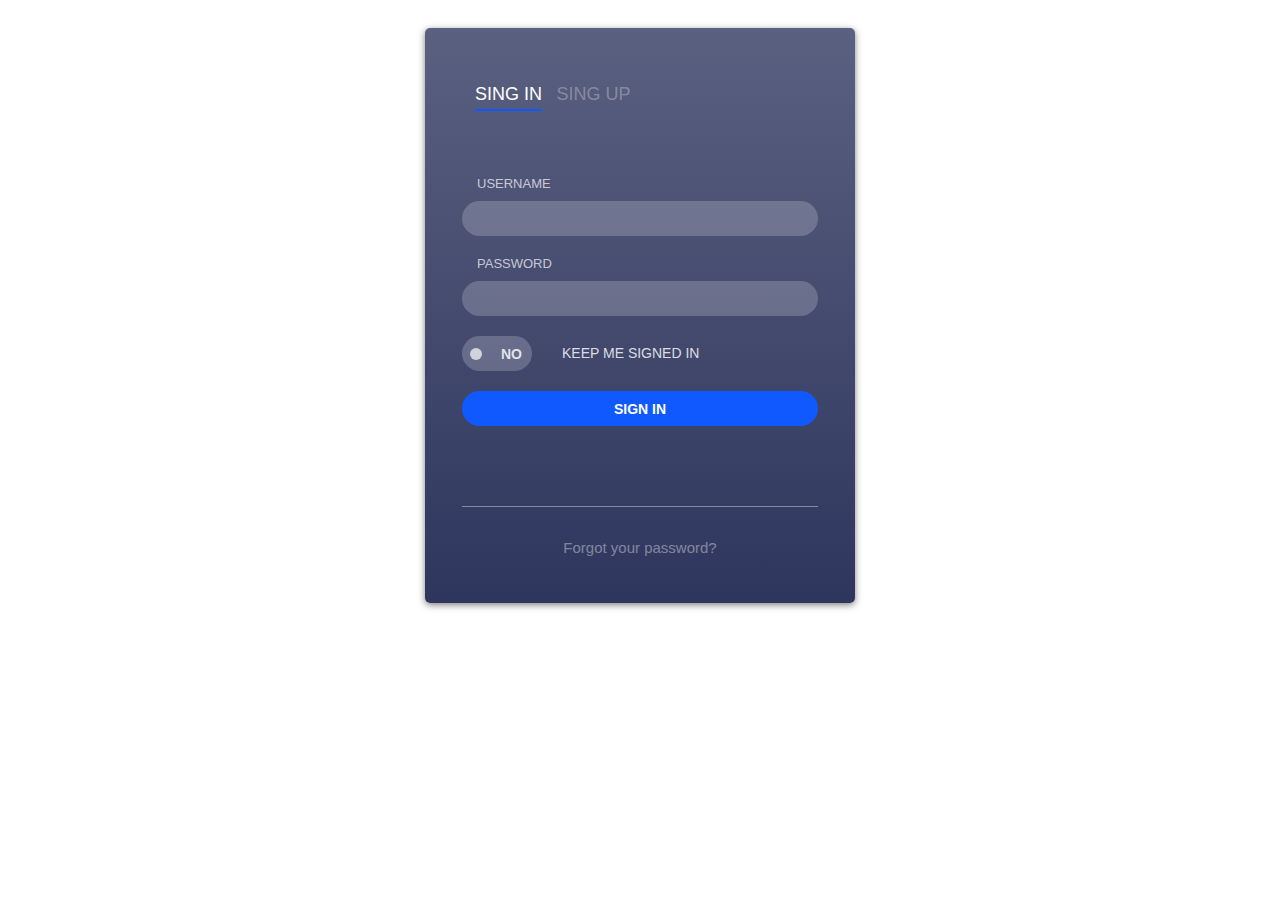
==== form/index.html @ d3ba2184 "Add files via upload" ====
<!DOCTYPE html>
<html>

<head>
    <title>login</title>
    <link rel="stylesheet" type="text/css" href="style.css">
</head>

<body>
    <div class="container">
        <div class="block">
            <div class="nav">
                <ul class="links">
                    <li class="active"><a href="#">Sing in</a></li>
                    <li><a href="#">Sing up</a></li>
                </ul>
            </div>
            <form name="login">
                <label class="form-label">Username</label>
                <input type="text" name="username" class="form-input">

                <label class="form-label">Password</label>
                <input type="password" name="password" class="form-input">

                <input class="checkboxinput" type="checkbox" name="KeepSignedIn" id="KeepSignedIn">
                <label class="checkbox" for="KeepSignedIn" class="KeepIn">Keep me signed in</label>

                <button type="submit" class="form-singin">Sign in</button>

                <hr>
            </form>
            <div class="forgot">
                <a href="#" class="forgot-text">Forgot your password?</a>
            </div>
        </div>
    </div>
</body>


</html>
---- form/style.css ----
body {
    font-family: 'Open Sans0', sans-serif;
}

.container {
    padding-top: 20px;
}

.block {
    height: 575px;
    width: 430px;
    background: linear-gradient(rgba(35, 43, 85, 0.75), rgba(35, 43, 85, 0.95));
    border-radius: 5px;
    box-shadow: 0px 2px 7px rgba(0, 0, 0, 0.5);
    margin-left: auto;
    margin-right: auto;
}

.nav {
    padding-top: 40px;
}

.links li {
    display: inline;
    text-transform: uppercase;
    font-size: 18px;
    padding-left: 10px;
}

.links li a {
    text-decoration: none;
    color: rgba(255, 255, 255, 0.3);
}

.links .active a {
    padding-bottom: 5px;
    color: #ffffff;
    border-bottom: solid 2px #1059ff;
}

form {
    padding-top: 55px;
    padding-left: 37px;
    padding-right: 37px;
}

.form-input {
    width: 100%;
    background: rgba(255, 255, 255, 0.2);
    border: none;
    height: 35px;
    border-radius: 20px;
    color: #ffffff;
    font-size: 15px;
    padding-left: 15px;
    margin-bottom: 20px;
    box-sizing: border-box;
}

.form-label {
    color: rgba(255, 255, 255, 0.7);
    text-transform: uppercase;
    font-size: 13px;
    padding-left: 15px;
    padding-bottom: 10px;
    display: block;
    font-weight: 400;
}

.form-input:focus {
    outline: none;
    background: rgba(255, 255, 255, 0.3);
}

.form-singin {
    width: 100%;
    background-color: rgb(16, 89, 255, 1);
    border: none;
    height: 35px;
    border-radius: 20px;
    color: #ffffff;
    font-size: 14px;
    margin-top: 20px;
    text-transform: uppercase;
    outline: none;
    cursor: pointer;
    font-weight: 600;
}

.form-singin:hover {
    background-color: #0f4fe6;
}

hr {
    margin-top: 80px;
    border: none;
    background-color: rgb(255, 255, 255, 0.4);
    height: 1px;
}

.forgot-text {
    color: rgb(255, 255, 255, 0.4);
    text-decoration: none;
    font-size: 15px;
}

.forgot {
    text-align: center;
    padding-top: 24px;
}

input[id=KeepSignedIn] {
    display: none;
}

.checkbox {
    color: rgba(255, 255, 255, 0.822);
    text-transform: uppercase;
    font-size: 14px;
    padding-left: 100px;
    cursor: pointer;
    position: relative;
    line-height: 35px;
}

.checkbox::after {
    content: "no";
    width: 70px;
    height: 35px;
    background: rgba(255, 255, 255, 0.2);
    border-radius: 20px;
    font-weight: 600;
    position: absolute;
    left: 0;
    text-align: right;
    box-sizing: border-box;
    padding-right: 10px;
    padding-left: 10px;
    padding-top: 1px;
    transition: 0.2s;
}

.checkbox::before {
    content: "";
    width: 12px;
    height: 12px;
    border-radius: 50%;
    background: rgba(255, 255, 255, 0.7);
    position: absolute;
    left: 8px;
    top: 3px;
    box-sizing: border-box;
    transition: 0.3s;
}

input[type=checkbox]:checked+.checkbox::after {
    content: "yes";
    text-align: left;
    background-color: rgb(16, 89, 255, 1);
}

input[type=checkbox]:checked+.checkbox::before {
    left: 50px;
    z-index: 1;
}
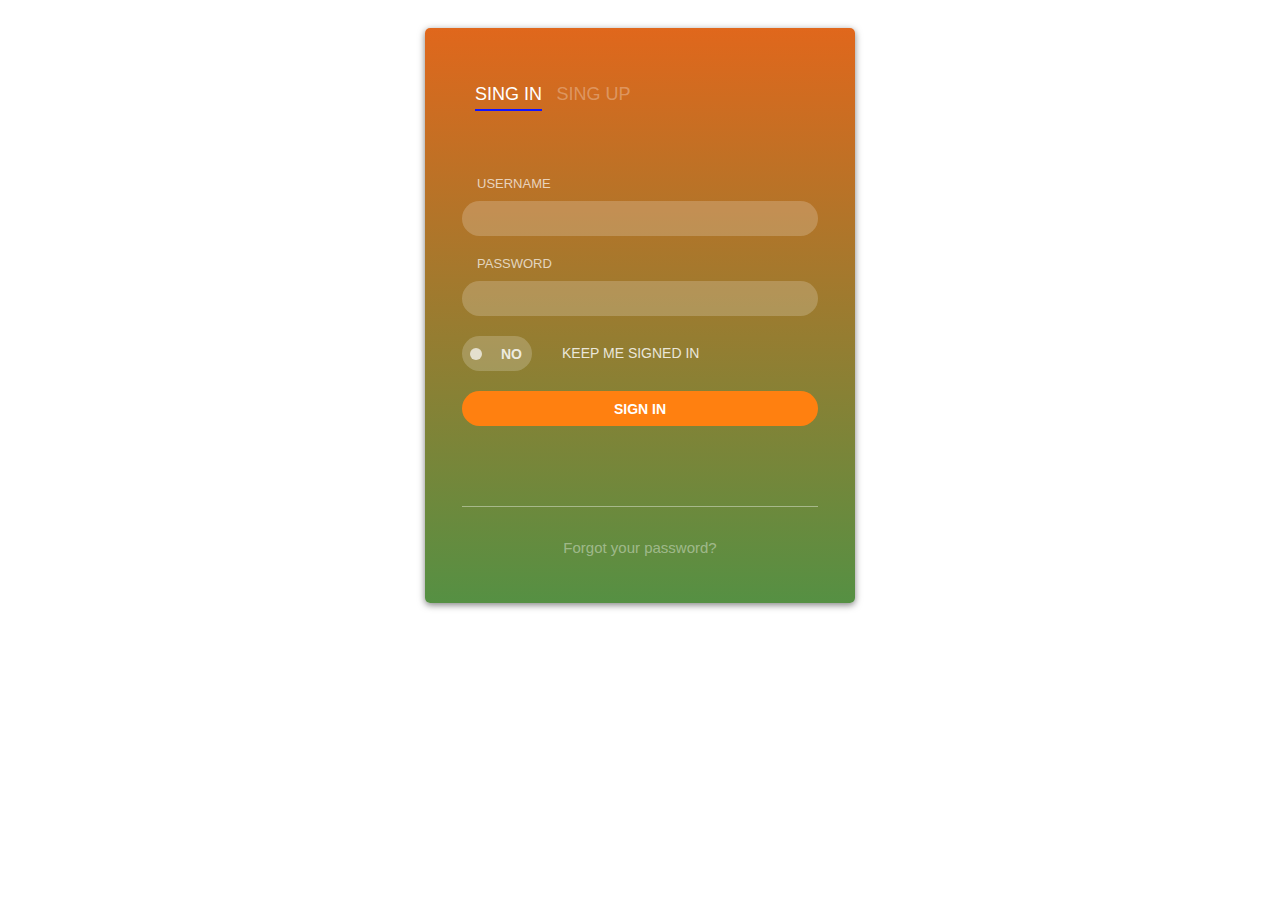
==== commit bafd8b85: "Changed color body" ====
--- a/form/index.html
+++ b/form/index.html
@@ -2,7 +2,7 @@
 <html>
 
 <head>
-    <title>login</title>
+    <title>Login</title>
     <link rel="stylesheet" type="text/css" href="style.css">
 </head>
 
--- a/form/style.css
+++ b/form/style.css
@@ -9,7 +9,7 @@
 .block {
     height: 575px;
     width: 430px;
-    background: linear-gradient(rgba(35, 43, 85, 0.75), rgba(35, 43, 85, 0.95));
+    background: linear-gradient(rgb(224, 103, 28), rgba(76, 138, 57, 0.95));
     border-radius: 5px;
     box-shadow: 0px 2px 7px rgba(0, 0, 0, 0.5);
     margin-left: auto;
@@ -35,7 +35,7 @@
 .links .active a {
     padding-bottom: 5px;
     color: #ffffff;
-    border-bottom: solid 2px #1059ff;
+    border-bottom: solid 2px #1014ff;
 }
 
 form {
@@ -74,7 +74,7 @@
 
 .form-singin {
     width: 100%;
-    background-color: rgb(16, 89, 255, 1);
+    background-color: rgb(255, 128, 16);
     border: none;
     height: 35px;
     border-radius: 20px;
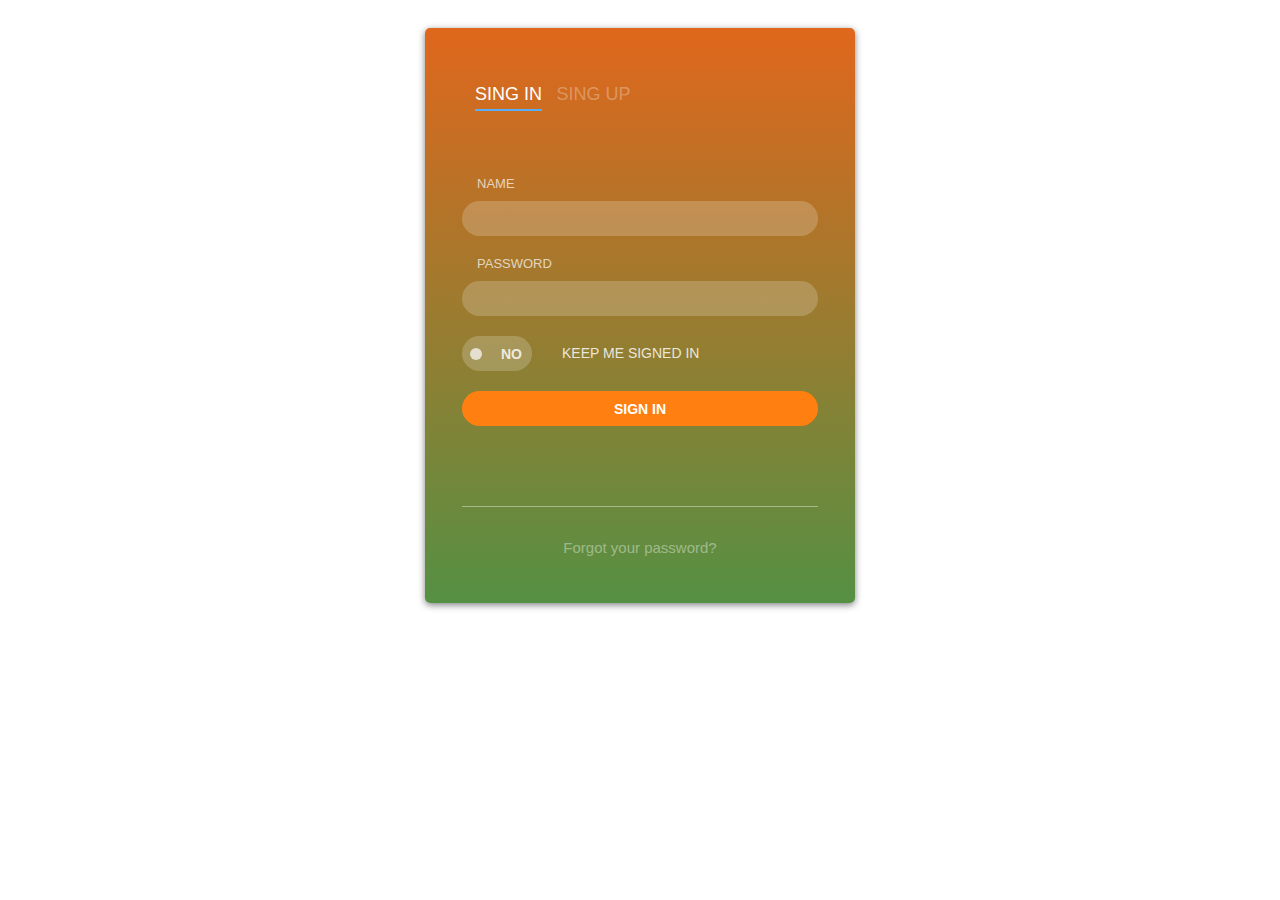
==== commit 271f68f9: "Changed description" ====
--- a/form/index.html
+++ b/form/index.html
@@ -16,7 +16,7 @@
                 </ul>
             </div>
             <form name="login">
-                <label class="form-label">Username</label>
+                <label class="form-label">Name</label>
                 <input type="text" name="username" class="form-input">
 
                 <label class="form-label">Password</label>
--- a/form/style.css
+++ b/form/style.css
@@ -35,7 +35,7 @@
 .links .active a {
     padding-bottom: 5px;
     color: #ffffff;
-    border-bottom: solid 2px #1014ff;
+    border-bottom: solid 2px #58adf8;
 }
 
 form {
@@ -88,7 +88,7 @@
 }
 
 .form-singin:hover {
-    background-color: #0f4fe6;
+    background-color: #59a3f1;
 }
 
 hr {
@@ -156,7 +156,7 @@
 input[type=checkbox]:checked+.checkbox::after {
     content: "yes";
     text-align: left;
-    background-color: rgb(16, 89, 255, 1);
+    background-color: rgb(122, 92, 244);
 }
 
 input[type=checkbox]:checked+.checkbox::before {
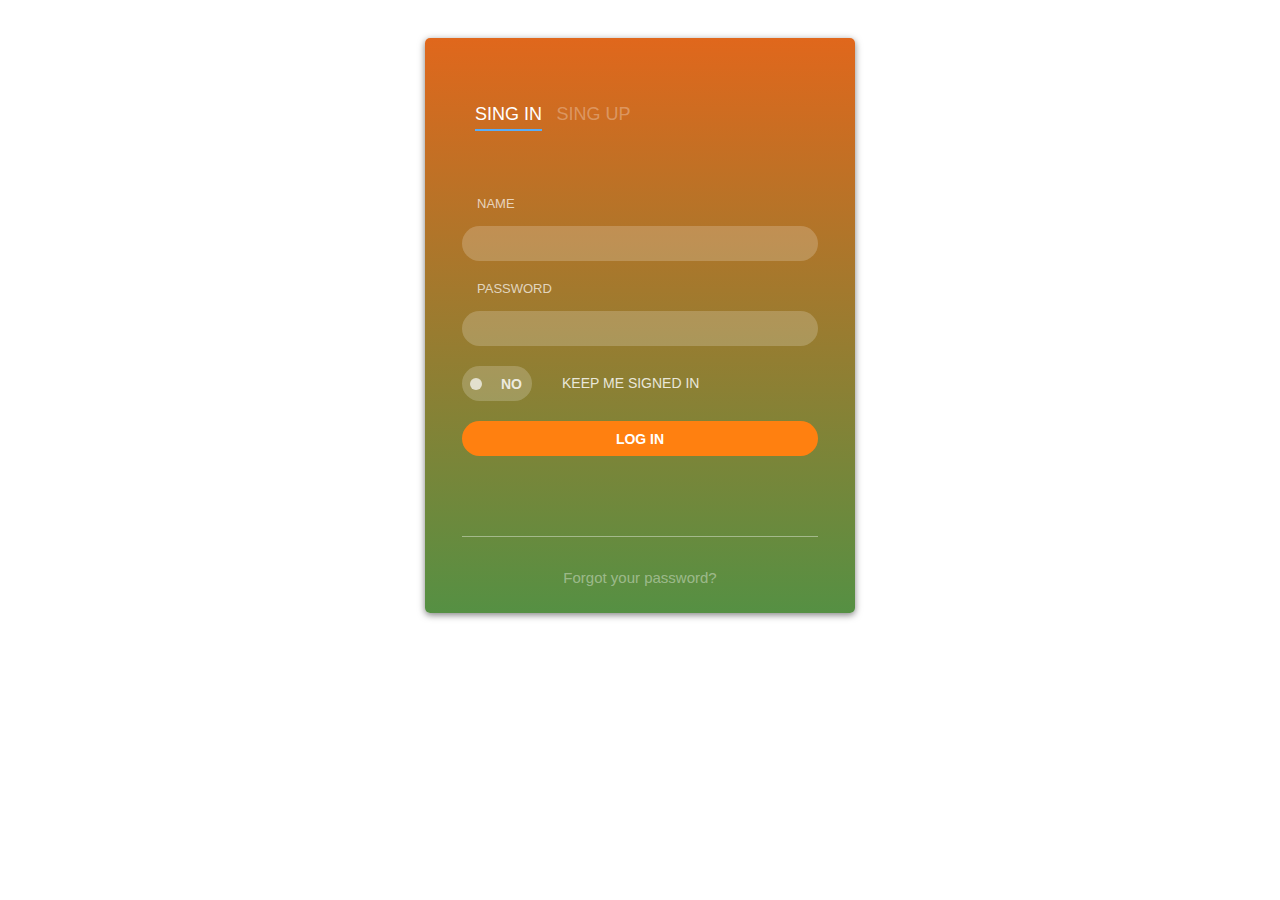
==== commit 79aa89cf: "Changed Size and padding" ====
--- a/form/index.html
+++ b/form/index.html
@@ -25,7 +25,7 @@
                 <input class="checkboxinput" type="checkbox" name="KeepSignedIn" id="KeepSignedIn">
                 <label class="checkbox" for="KeepSignedIn" class="KeepIn">Keep me signed in</label>
 
-                <button type="submit" class="form-singin">Sign in</button>
+                <button type="submit" class="form-singin">Log in</button>
 
                 <hr>
             </form>
--- a/form/style.css
+++ b/form/style.css
@@ -3,7 +3,7 @@
 }
 
 .container {
-    padding-top: 20px;
+    padding-top: 30px;
 }
 
 .block {
@@ -17,7 +17,7 @@
 }
 
 .nav {
-    padding-top: 40px;
+    padding-top: 50px;
 }
 
 .links li {
@@ -62,7 +62,7 @@
     text-transform: uppercase;
     font-size: 13px;
     padding-left: 15px;
-    padding-bottom: 10px;
+    padding-bottom: 15px;
     display: block;
     font-weight: 400;
 }
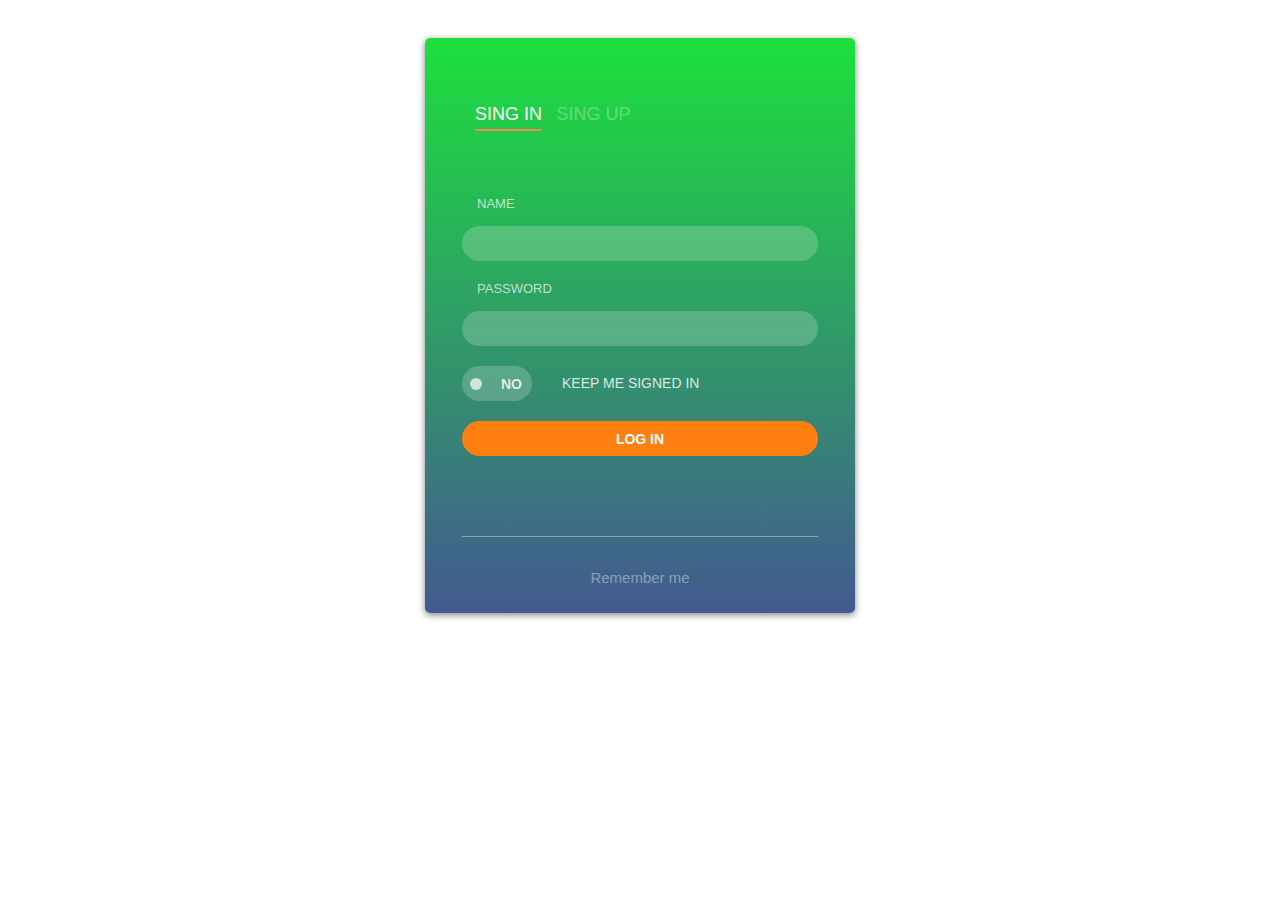
==== commit 420aac08: "Changed background description" ====
--- a/form/index.html
+++ b/form/index.html
@@ -30,7 +30,7 @@
                 <hr>
             </form>
             <div class="forgot">
-                <a href="#" class="forgot-text">Forgot your password?</a>
+                <a href="#" class="forgot-text">Remember me</a>
             </div>
         </div>
     </div>
--- a/form/style.css
+++ b/form/style.css
@@ -9,7 +9,7 @@
 .block {
     height: 575px;
     width: 430px;
-    background: linear-gradient(rgb(224, 103, 28), rgba(76, 138, 57, 0.95));
+    background: linear-gradient(rgb(28, 224, 61), rgba(57, 80, 138, 0.95));
     border-radius: 5px;
     box-shadow: 0px 2px 7px rgba(0, 0, 0, 0.5);
     margin-left: auto;
@@ -35,7 +35,7 @@
 .links .active a {
     padding-bottom: 5px;
     color: #ffffff;
-    border-bottom: solid 2px #58adf8;
+    border-bottom: solid 2px #f88558;
 }
 
 form {
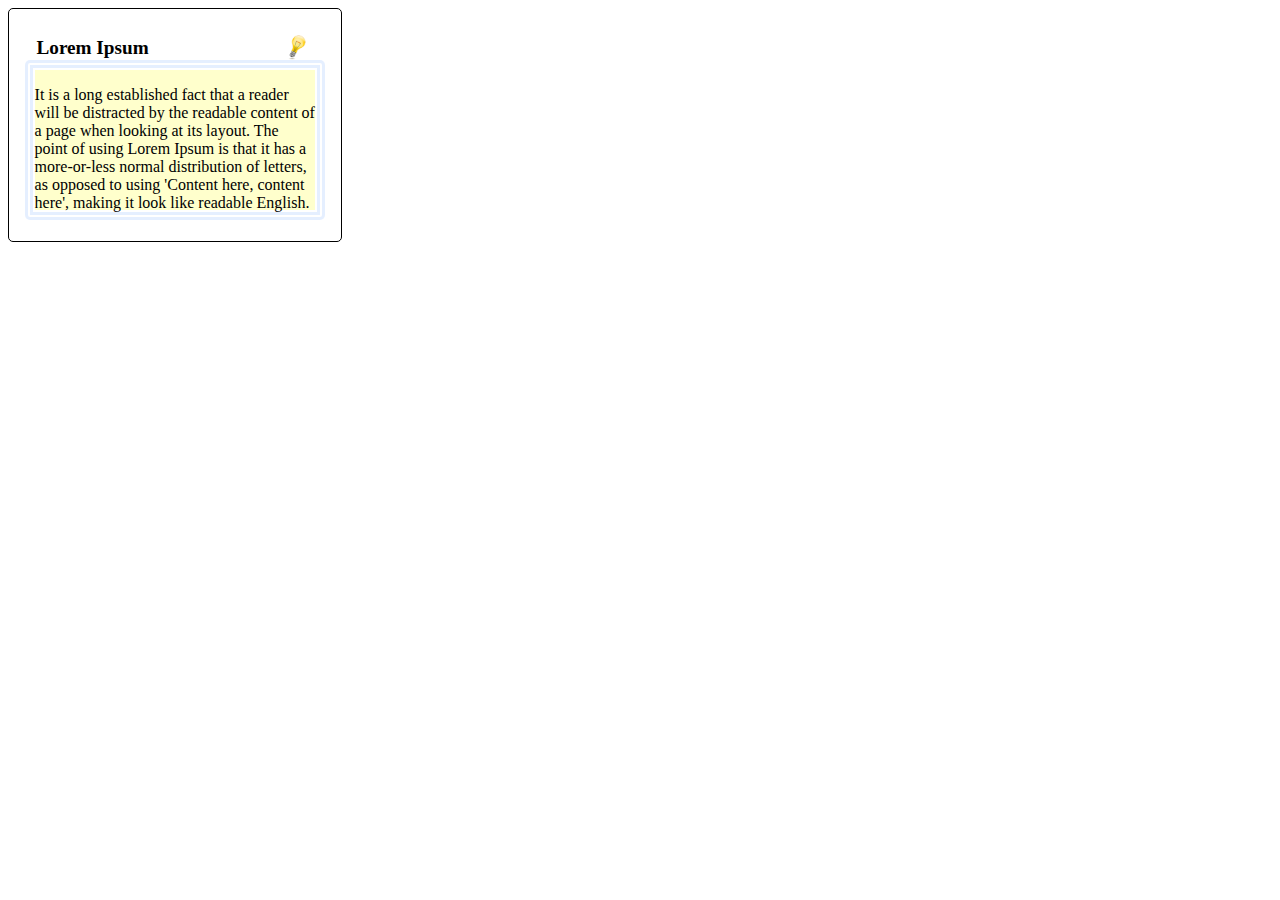
==== commit 6140abb5: "Add files via upload" ====
--- a/form/index.html
+++ b/form/index.html
@@ -2,39 +2,22 @@
 <html>
 
 <head>
-    <title>Login</title>
+    <title>Zadanie6</title>
     <link rel="stylesheet" type="text/css" href="style.css">
-</head>
 
 <body>
-    <div class="container">
-        <div class="block">
-            <div class="nav">
-                <ul class="links">
-                    <li class="active"><a href="#">Sing in</a></li>
-                    <li><a href="#">Sing up</a></li>
-                </ul>
-            </div>
-            <form name="login">
-                <label class="form-label">Name</label>
-                <input type="text" name="username" class="form-input">
-
-                <label class="form-label">Password</label>
-                <input type="password" name="password" class="form-input">
-
-                <input class="checkboxinput" type="checkbox" name="KeepSignedIn" id="KeepSignedIn">
-                <label class="checkbox" for="KeepSignedIn" class="KeepIn">Keep me signed in</label>
-
-                <button type="submit" class="form-singin">Log in</button>
-
-                <hr>
-            </form>
-            <div class="forgot">
-                <a href="#" class="forgot-text">Remember me</a>
-            </div>
+    <div class="first-div">
+        <h1>Lorem Ipsum </h1>
+        <div class="last-div">
+            <p>It is a long established fact that a reader will be distracted by the readable content of a page when
+                looking at its layout. The point of using Lorem Ipsum is that it has a more-or-less normal distribution
+                of letters, as opposed to using 'Content here, content here', making it look like readable English. Many
+                desktop publishing packages and web page editors now use Lorem Ipsum as their default model text, and a
+                search for 'lorem ipsum' will uncover many web sites still in their infancy. Various versions have
+                evolved over the years, sometimes by accident, sometimes on purpose (injected humour and the like).</p>
         </div>
     </div>
 </body>
-
+</head>
 
 </html>--- a/form/style.css
+++ b/form/style.css
@@ -1,165 +1,29 @@
-body {
-    font-family: 'Open Sans0', sans-serif;
+.first-div {
+    width: 300px;
+    height: 200px;
+    border: solid 1px black;
+    border-radius: 5px;
+    background-color: white;
+    padding: 1em;
 }
 
-.container {
-    padding-top: 30px;
+h1 {
+    font-size: 1.2em;
+    background-image: url("bulb.png");
+    background-repeat: no-repeat;
+    background-position: right 0.5em top 0;
+    background-size: contain;
+    padding: .1em;
+    margin: .5em .5em 0 .5em;
 }
 
-.block {
-    height: 575px;
-    width: 430px;
-    background: linear-gradient(rgb(28, 224, 61), rgba(57, 80, 138, 0.95));
+.last-div {
+    height: 70%;
+    overflow: auto;
+    padding: 0.5em 3.5em 0.5em 0.5em;
+    background-color: #ffc;
     border-radius: 5px;
-    box-shadow: 0px 2px 7px rgba(0, 0, 0, 0.5);
-    margin-left: auto;
-    margin-right: auto;
-}
-
-.nav {
-    padding-top: 50px;
-}
-
-.links li {
-    display: inline;
-    text-transform: uppercase;
-    font-size: 18px;
-    padding-left: 10px;
-}
-
-.links li a {
-    text-decoration: none;
-    color: rgba(255, 255, 255, 0.3);
-}
-
-.links .active a {
-    padding-bottom: 5px;
-    color: #ffffff;
-    border-bottom: solid 2px #f88558;
-}
-
-form {
-    padding-top: 55px;
-    padding-left: 37px;
-    padding-right: 37px;
-}
-
-.form-input {
-    width: 100%;
-    background: rgba(255, 255, 255, 0.2);
-    border: none;
-    height: 35px;
-    border-radius: 20px;
-    color: #ffffff;
-    font-size: 15px;
-    padding-left: 15px;
-    margin-bottom: 20px;
-    box-sizing: border-box;
-}
-
-.form-label {
-    color: rgba(255, 255, 255, 0.7);
-    text-transform: uppercase;
-    font-size: 13px;
-    padding-left: 15px;
-    padding-bottom: 15px;
-    display: block;
-    font-weight: 400;
-}
-
-.form-input:focus {
-    outline: none;
-    background: rgba(255, 255, 255, 0.3);
-}
-
-.form-singin {
-    width: 100%;
-    background-color: rgb(255, 128, 16);
-    border: none;
-    height: 35px;
-    border-radius: 20px;
-    color: #ffffff;
-    font-size: 14px;
-    margin-top: 20px;
-    text-transform: uppercase;
-    outline: none;
-    cursor: pointer;
-    font-weight: 600;
-}
-
-.form-singin:hover {
-    background-color: #59a3f1;
-}
-
-hr {
-    margin-top: 80px;
-    border: none;
-    background-color: rgb(255, 255, 255, 0.4);
-    height: 1px;
-}
-
-.forgot-text {
-    color: rgb(255, 255, 255, 0.4);
-    text-decoration: none;
-    font-size: 15px;
-}
-
-.forgot {
-    text-align: center;
-    padding-top: 24px;
-}
-
-input[id=KeepSignedIn] {
-    display: none;
-}
-
-.checkbox {
-    color: rgba(255, 255, 255, 0.822);
-    text-transform: uppercase;
-    font-size: 14px;
-    padding-left: 100px;
-    cursor: pointer;
-    position: relative;
-    line-height: 35px;
-}
-
-.checkbox::after {
-    content: "no";
-    width: 70px;
-    height: 35px;
-    background: rgba(255, 255, 255, 0.2);
-    border-radius: 20px;
-    font-weight: 600;
-    position: absolute;
-    left: 0;
-    text-align: right;
-    box-sizing: border-box;
-    padding-right: 10px;
-    padding-left: 10px;
-    padding-top: 1px;
-    transition: 0.2s;
-}
-
-.checkbox::before {
-    content: "";
-    width: 12px;
-    height: 12px;
-    border-radius: 50%;
-    background: rgba(255, 255, 255, 0.7);
-    position: absolute;
-    left: 8px;
-    top: 3px;
-    box-sizing: border-box;
-    transition: 0.3s;
-}
-
-input[type=checkbox]:checked+.checkbox::after {
-    content: "yes";
-    text-align: left;
-    background-color: rgb(122, 92, 244);
-}
-
-input[type=checkbox]:checked+.checkbox::before {
-    left: 50px;
-    z-index: 1;
+    border: double .5em rgba(0, 102, 255, .1);
+    padding: 0.1em;
+    background-clip: content-box;
 }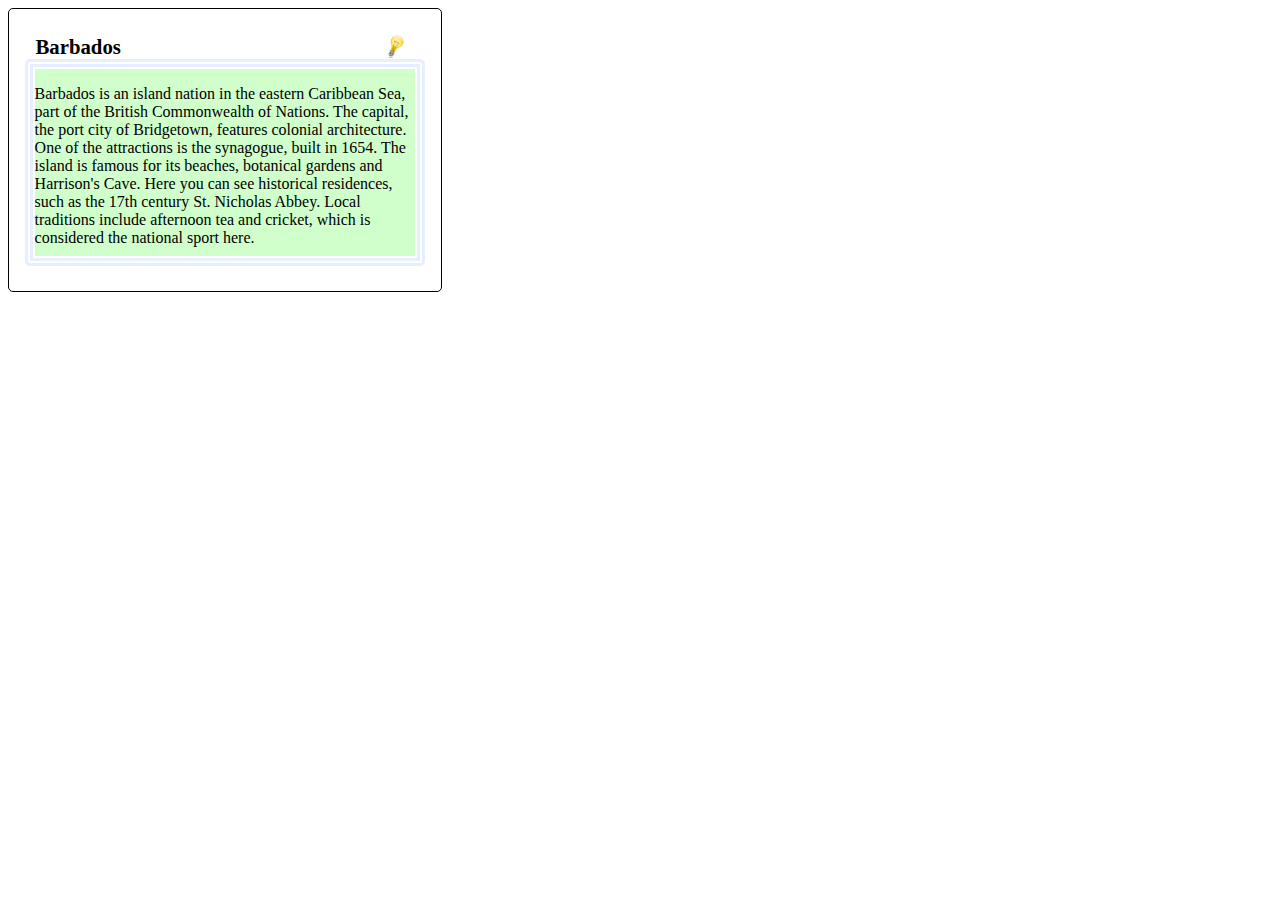
==== commit 6d2e7ddd: "Add files via upload" ====
--- a/form/index.html
+++ b/form/index.html
@@ -2,19 +2,14 @@
 <html>
 
 <head>
-    <title>Zadanie6</title>
+    <title>Text</title>
     <link rel="stylesheet" type="text/css" href="style.css">
 
 <body>
     <div class="first-div">
-        <h1>Lorem Ipsum </h1>
+        <h1>Barbados</h1>
         <div class="last-div">
-            <p>It is a long established fact that a reader will be distracted by the readable content of a page when
-                looking at its layout. The point of using Lorem Ipsum is that it has a more-or-less normal distribution
-                of letters, as opposed to using 'Content here, content here', making it look like readable English. Many
-                desktop publishing packages and web page editors now use Lorem Ipsum as their default model text, and a
-                search for 'lorem ipsum' will uncover many web sites still in their infancy. Various versions have
-                evolved over the years, sometimes by accident, sometimes on purpose (injected humour and the like).</p>
+            <p>Barbados is an island nation in the eastern Caribbean Sea, part of the British Commonwealth of Nations. The capital, the port city of Bridgetown, features colonial architecture. One of the attractions is the synagogue, built in 1654. The island is famous for its beaches, botanical gardens and Harrison's Cave. Here you can see historical residences, such as the 17th century St. Nicholas Abbey. Local traditions include afternoon tea and cricket, which is considered the national sport here.</p>
         </div>
     </div>
 </body>
--- a/form/style.css
+++ b/form/style.css
@@ -1,27 +1,27 @@
 .first-div {
-    width: 300px;
-    height: 200px;
-    border: solid 1px black;
+    width: 400px;
+    height: 250px;
+    border: solid 1.2px black;
     border-radius: 5px;
     background-color: white;
     padding: 1em;
 }
 
 h1 {
-    font-size: 1.2em;
+    font-size: 1.3em;
     background-image: url("bulb.png");
     background-repeat: no-repeat;
     background-position: right 0.5em top 0;
     background-size: contain;
-    padding: .1em;
+    padding: .1.1em;
     margin: .5em .5em 0 .5em;
 }
 
 .last-div {
-    height: 70%;
+    height: 75%;
     overflow: auto;
     padding: 0.5em 3.5em 0.5em 0.5em;
-    background-color: #ffc;
+    background-color: rgb(208, 255, 204);
     border-radius: 5px;
     border: double .5em rgba(0, 102, 255, .1);
     padding: 0.1em;
